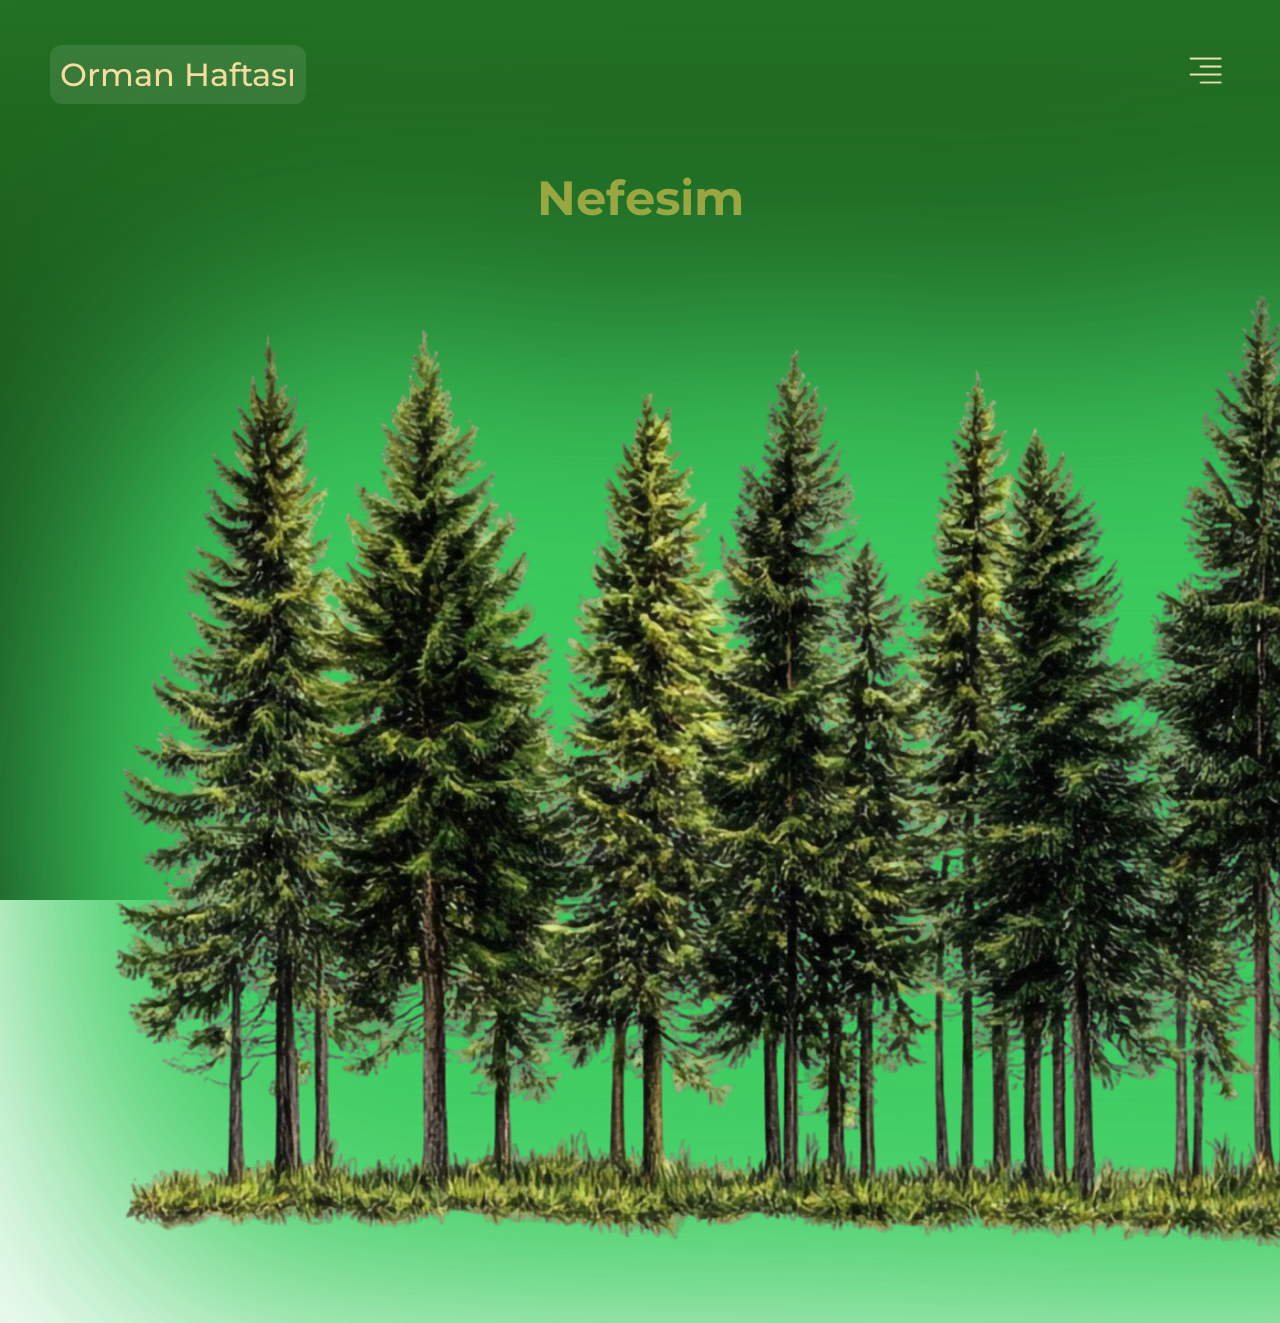
==== index.html @ 10dbe2d5 "compeleted the index.html." ====
<!DOCTYPE html>
<html lang="tr-TR">

<head>
    <meta charset="UTF-8" />
    <meta name="viewport" content="width=device-width, initial-scale=1.0" />
    <title>Orman Haftası</title>
    <link rel="stylesheet" href="style/style.css" />
</head>

<body>
    <div class="workspace">
        <header class="header">
            <a class="header-mainpage" id="anasayfa" href="index.html">Orman Haftası</a>

            <div class="header-content" id="header-content">
                <a class="header-link" id="orman-haftasi-tarihi" href="#">Orman Haftasının Tarihi</a>
                <a class="header-link" id="agac-yasami" href="#">Bir Ağacın Yaşamı</a>
                <a class="header-link" id="orman-ekonomisi" href="#">Ormanın ve Orman Felaketlerinin Ekonomiye Etkisi</a>
                <a class="header-link" id="orman-vakiflari" href="#">Geçmişten Günümüze Ormanlar İçin Yapılmış Çalışmalar</a>
            </div>

            <div class="menu-content" id="menu-content">
                <ul class="list" id="menu-list">
                    <li>
                        <a class="menu-link" id="orman-haftasi-tarihi" href="#">Orman Haftasının Tarihi</a>
                    </li>
                    <li>
                        <a class="menu-link" id="agac-yasami" href="#">Bir Ağacın Yaşamı</a>
                    </li>
                    <li>
                        <a class="menu-link" id="orman-ekonomisi" href="#">Ormanın ve Orman Felaketlerinin Ekonomiye Etkisi</a>
                    </li>
                    <li>
                        <a class="menu-link" id="orman-vakiflari" href="#">Geçmişten Günümüze Ormanlar İçin Yapılmış Çalışmalar</a>
                    </li>
                </ul>

            </div>

            <div class="menu-logo">
                <button class="button" id="menu-button">
                    <img class="image" id="menu-image" src="images/menu.png" alt="menu">
                </button>
            </div>
        </header>

        <main class="content" id="main-site-content">
            <header class="content-head">
                <h1 class="site-head" id="orman-haftasi">Orman Haftası</h1>
            </header>

            <main class="content-body">
                <img src="images/orman.png" alt="Orman fotoğrafı" class="image glow-filter" id="orman-fotografi">
            </main>
        </main>
    </div>

    <script src="app/mediaHandler.js"></script>
    <script src="app/changingHead.js"></script>
</body>

</html>
---- style/style.css ----
@import url('https://fonts.googleapis.com/css2?family=Montserrat:ital,wght@0,100..900;1,100..900&display=swap');

:root {
   --montserrat-font: "montserrat", sans-serif;
}

*,
*::before,
*::after {
   margin: 0;
   padding: 0;
   box-sizing: border-box;
}

html {
   scrollbar-width: thin;
   scrollbar-color: rgb(27, 80, 27) rgba(35, 113, 35);
}

body {
   display: flex;
   align-items: center;
   background: linear-gradient(to bottom, rgb(35, 113, 35), rgb(17, 45, 17));
   background-attachment: fixed;
}

div.workspace {
   width: 100%;
}

header.header,
main.content,
main.content-body {
   display: flex;
   flex-wrap: wrap;
   padding: 45px 50px;
   justify-content: space-around;
   align-items: center;
}

a.header-mainpage {
   font-family: var(--montserrat-font);
   font-size: 200%;
   font-weight: 500;
   text-decoration: none;
   color: rgb(250, 220, 163);
   border: 0px;
   background-color: rgba(255, 255, 255, 0.1);
   border-radius: 12px;
   padding: 10px;
}

div.header-content {
   display: flex;
   justify-content: space-around;
   align-items: center;
   gap: 21px;
}

a.header-mainpage:hover {
   background-color: rgba(255, 255, 255, 0.2);
   padding: 12px;
}

a.header-link,
a.menu-link {
   font-family: var(--montserrat-font);
   font-size: 95%;
   font-weight: 300;
   text-decoration: none;
   color: wheat;
   border: none;
   background-color: rgba(255, 255, 255, 0.1);
   padding: 8px;
   border-radius: 9px;
}

a.header-link:hover {
   background-color: rgba(255, 255, 255, 0.17);
}

div.menu-content {
   display: none;
   width: 90%;
   justify-content: center;
}

ul.list#menu-list {
   font-size: 200%;
   list-style: none;
   text-align: center;
}

li {
   padding: 60px;
   align-items: center;
   justify-content: center;
}

div.menu-logo {
   align-self: flex-start;
}

button#menu-button.button {
   background-color: transparent;
   border: none;
   display: none;
   cursor: pointer;
}

img.image#menu-image {
   height: 50px;
   width: 50px;
   filter: brightness(0) saturate(100%) invert(93%) sepia(17%) saturate(745%) hue-rotate(328deg) brightness(100%) contrast(93%);
}

main.content {
   padding: 20px 20px;
   flex-direction: column;
   justify-content: center;
   align-items: center;
}

h1.site-head {
   color: rgb(172, 161, 62);
   font-family: var(--montserrat-font);
   font-size: 300%;
   font-weight: 700;
}

header.content-head {
   height: 60px;
}

img.image#orman-fotografi {
   width: 160%;
}

img.glow-filter#orman-fotografi {
   filter: drop-shadow(0px 0px 120px rgba(60, 204, 96, 0.89)) drop-shadow(0px 0px 120px rgba(60, 204, 96, 0.89)) drop-shadow(0px 0px 120px rgba(60, 204, 96, 0.89));
}

@media screen and (max-width: 1640px) {
   header.header {
      justify-content: space-between;
   }

   button#menu-button.button {
      display: flex;
   }

   a.header-link {
      display: none;
   }
}
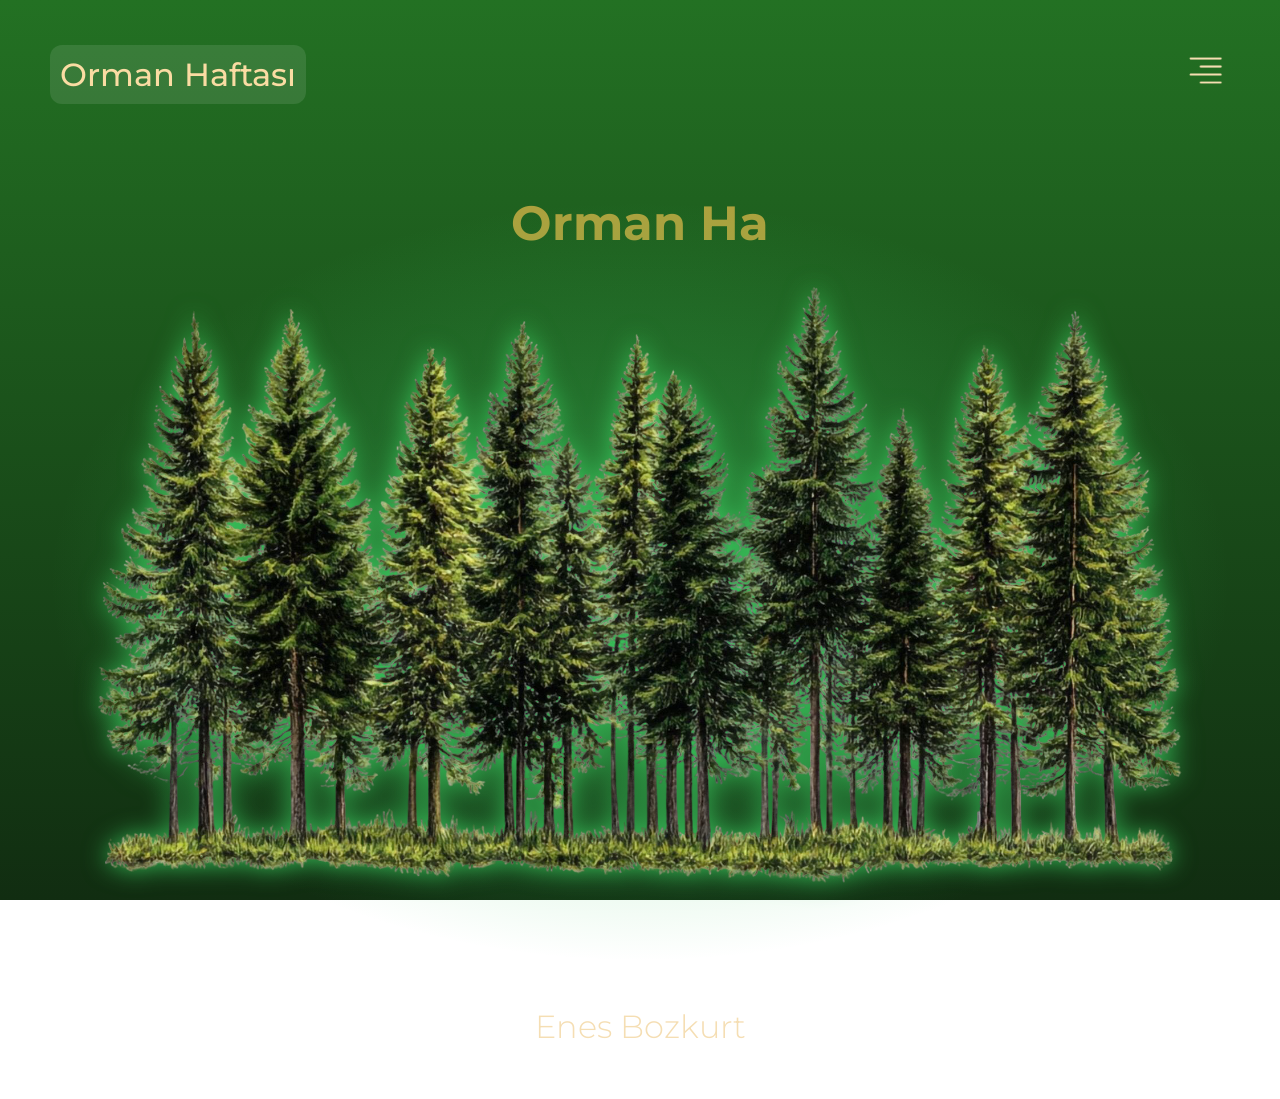
==== commit 9cb7bc99: "footer" ====
--- a/index.html
+++ b/index.html
@@ -50,10 +50,19 @@
                 <h1 class="site-head" id="orman-haftasi">Orman Haftası</h1>
             </header>
 
-            <main class="content-body">
+            <div class="content-body">
                 <img src="images/orman.png" alt="Orman fotoğrafı" class="image glow-filter" id="orman-fotografi">
-            </main>
+            </div>
         </main>
+
+        <footer class="footer" id="footer">
+
+            <a href="https://github.com/Heaven5234/Orman-Haftasi-Tanitimi" class="footer-link">
+                <p class="info">
+                    Enes Bozkurt
+                </p>
+            </a>
+        </footer>
     </div>
 
     <script src="app/mediaHandler.js"></script>
--- a/style/style.css
+++ b/style/style.css
@@ -30,7 +30,8 @@
 
 header.header,
 main.content,
-main.content-body {
+div.content-body,
+footer.footer {
    display: flex;
    flex-wrap: wrap;
    padding: 45px 50px;
@@ -63,7 +64,8 @@
 }
 
 a.header-link,
-a.menu-link {
+a.menu-link,
+a.footer-link {
    font-family: var(--montserrat-font);
    font-size: 95%;
    font-weight: 300;
@@ -115,10 +117,10 @@
 }
 
 main.content {
-   padding: 20px 20px;
    flex-direction: column;
    justify-content: center;
    align-items: center;
+   border: 0;
 }
 
 h1.site-head {
@@ -132,12 +134,37 @@
    height: 60px;
 }
 
-img.image#orman-fotografi {
-   width: 160%;
+div.content-body {
+   position: relative;
+   isolation: isolate;
+   display: flex;
+   justify-content: center;
+   width: 100%;
+   padding: 20px;
+}
+
+div.content-body::before {
+   content: "";
+   position: absolute;
+   inset: -8% 0;
+   z-index: -1;
+   pointer-events: none;
+   background: radial-gradient(ellipse closest-side,
+         rgba(60, 204, 96, 0.55) 0%,
+         rgba(60, 204, 96, 0.25) 50%,
+         rgba(60, 204, 96, 0) 100%);
 }
 
 img.glow-filter#orman-fotografi {
-   filter: drop-shadow(0px 0px 120px rgba(60, 204, 96, 0.89)) drop-shadow(0px 0px 120px rgba(60, 204, 96, 0.89)) drop-shadow(0px 0px 120px rgba(60, 204, 96, 0.89));
+   max-width: 100%;
+   min-width: 0;
+   height: auto;
+   filter: drop-shadow(0 0 12px rgba(60, 204, 96, 0.9));
+}
+
+footer.footer {
+   color: wheat;
+   font-size: 210%;
 }
 
 @media screen and (max-width: 1640px) {
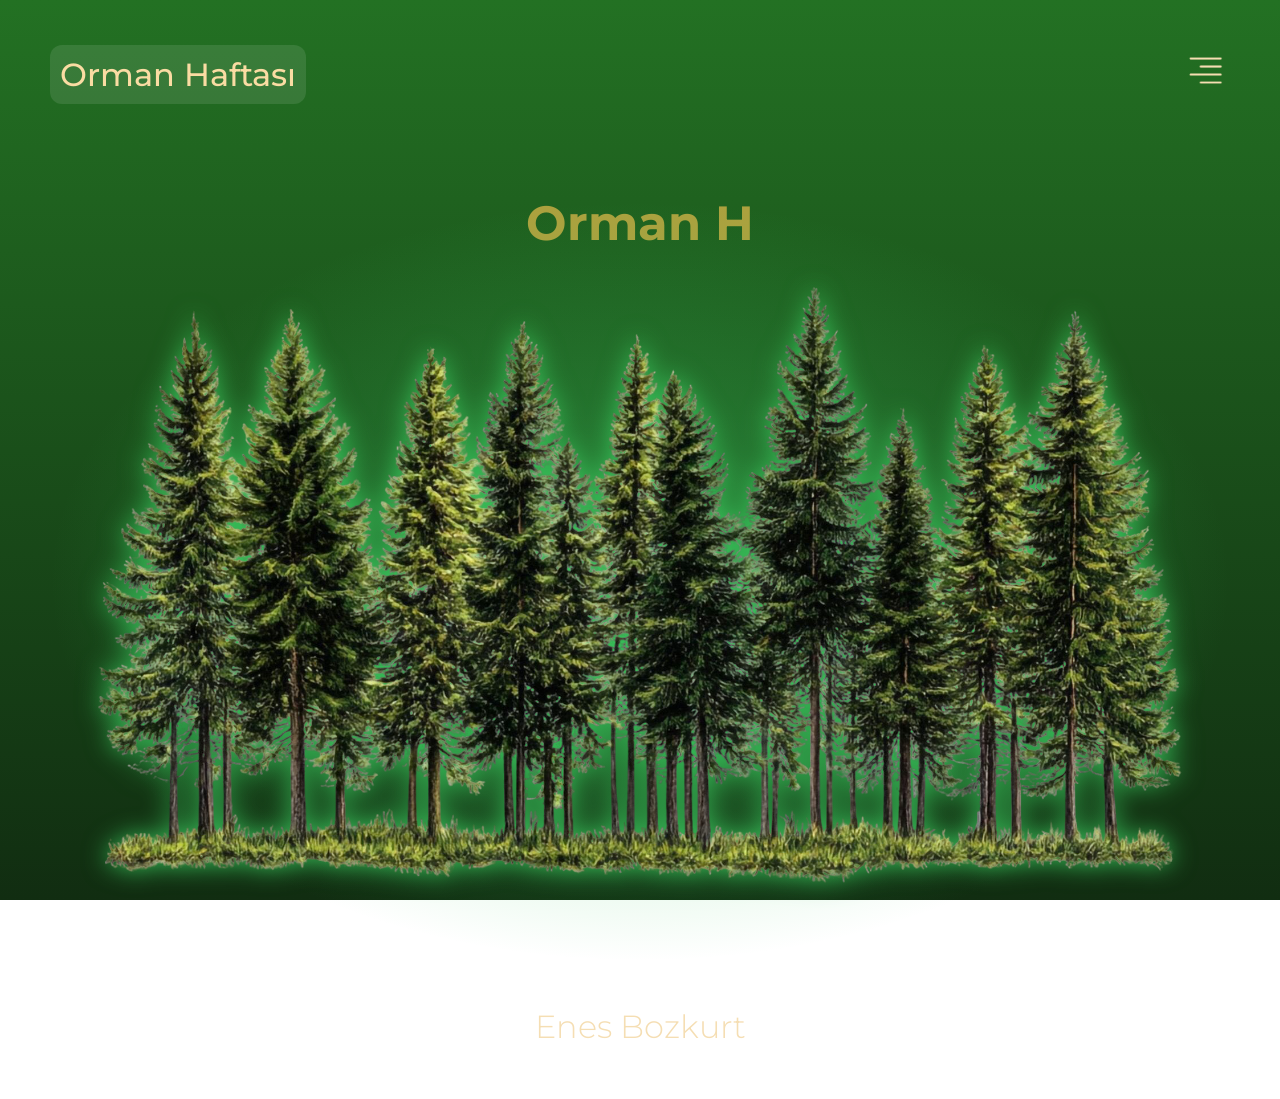
==== commit d00ce21a: "created other pages" ====
--- a/index.html
+++ b/index.html
@@ -6,6 +6,7 @@
     <meta name="viewport" content="width=device-width, initial-scale=1.0" />
     <title>Orman Haftası</title>
     <link rel="stylesheet" href="style/style.css" />
+    <link rel="icon" type="image/png" href="images/agac.png">
 </head>
 
 <body>
@@ -14,25 +15,25 @@
             <a class="header-mainpage" id="anasayfa" href="index.html">Orman Haftası</a>
 
             <div class="header-content" id="header-content">
-                <a class="header-link" id="orman-haftasi-tarihi" href="#">Orman Haftasının Tarihi</a>
-                <a class="header-link" id="agac-yasami" href="#">Bir Ağacın Yaşamı</a>
-                <a class="header-link" id="orman-ekonomisi" href="#">Ormanın ve Orman Felaketlerinin Ekonomiye Etkisi</a>
-                <a class="header-link" id="orman-vakiflari" href="#">Geçmişten Günümüze Ormanlar İçin Yapılmış Çalışmalar</a>
+                <a class="header-link" id="orman-haftasi-tarihi" href="view/orman-haftasi-tarihi.html">Orman Haftasının Tarihi</a>
+                <a class="header-link" id="agac-yasami" href="view/agac-yasami.html">Bir Ağacın Yaşamı</a>
+                <a class="header-link" id="orman-ekonomisi" href="view/orman-ekonomisi.html">Ormanın ve Orman Felaketlerinin Ekonomiye Etkisi</a>
+                <a class="header-link" id="orman-calismalari" href="view/orman-calismalari.html">Geçmişten Günümüze Ormanlar İçin Yapılmış Çalışmalar</a>
             </div>
 
             <div class="menu-content" id="menu-content">
                 <ul class="list" id="menu-list">
                     <li>
-                        <a class="menu-link" id="orman-haftasi-tarihi" href="#">Orman Haftasının Tarihi</a>
+                        <a class="menu-link" id="orman-haftasi-tarihi" href="view/orman-haftasi-tarihi.html">Orman Haftasının Tarihi</a>
                     </li>
                     <li>
-                        <a class="menu-link" id="agac-yasami" href="#">Bir Ağacın Yaşamı</a>
+                        <a class="menu-link" id="agac-yasami" href="view/agac-yasami.html">Bir Ağacın Yaşamı</a>
                     </li>
                     <li>
-                        <a class="menu-link" id="orman-ekonomisi" href="#">Ormanın ve Orman Felaketlerinin Ekonomiye Etkisi</a>
+                        <a class="menu-link" id="orman-ekonomisi" href="view/orman-ekonomisi.html">Ormanın ve Orman Felaketlerinin Ekonomiye Etkisi</a>
                     </li>
                     <li>
-                        <a class="menu-link" id="orman-vakiflari" href="#">Geçmişten Günümüze Ormanlar İçin Yapılmış Çalışmalar</a>
+                        <a class="menu-link" id="orman-vakiflari" href="view/orman-calismalari.html">Geçmişten Günümüze Ormanlar İçin Yapılmış Çalışmalar</a>
                     </li>
                 </ul>
 
@@ -57,7 +58,7 @@
 
         <footer class="footer" id="footer">
 
-            <a href="https://github.com/Heaven5234/Orman-Haftasi-Tanitimi" class="footer-link">
+            <a href="https://github.com/Heaven5234/Orman-Haftasi-Tanitimi" class="footer-link" id="github-link">
                 <p class="info">
                     Enes Bozkurt
                 </p>
--- a/style/style.css
+++ b/style/style.css
@@ -167,6 +167,18 @@
    font-size: 210%;
 }
 
+a.footer-link#github-link {
+   background-color: transparent;
+}
+
+a.footer-link#github-link:hover {
+   background-color: rgba(255, 255, 255, 0.17);
+}
+
+p.info {
+   background-color: transparent;
+}
+
 @media screen and (max-width: 1640px) {
    header.header {
       justify-content: space-between;
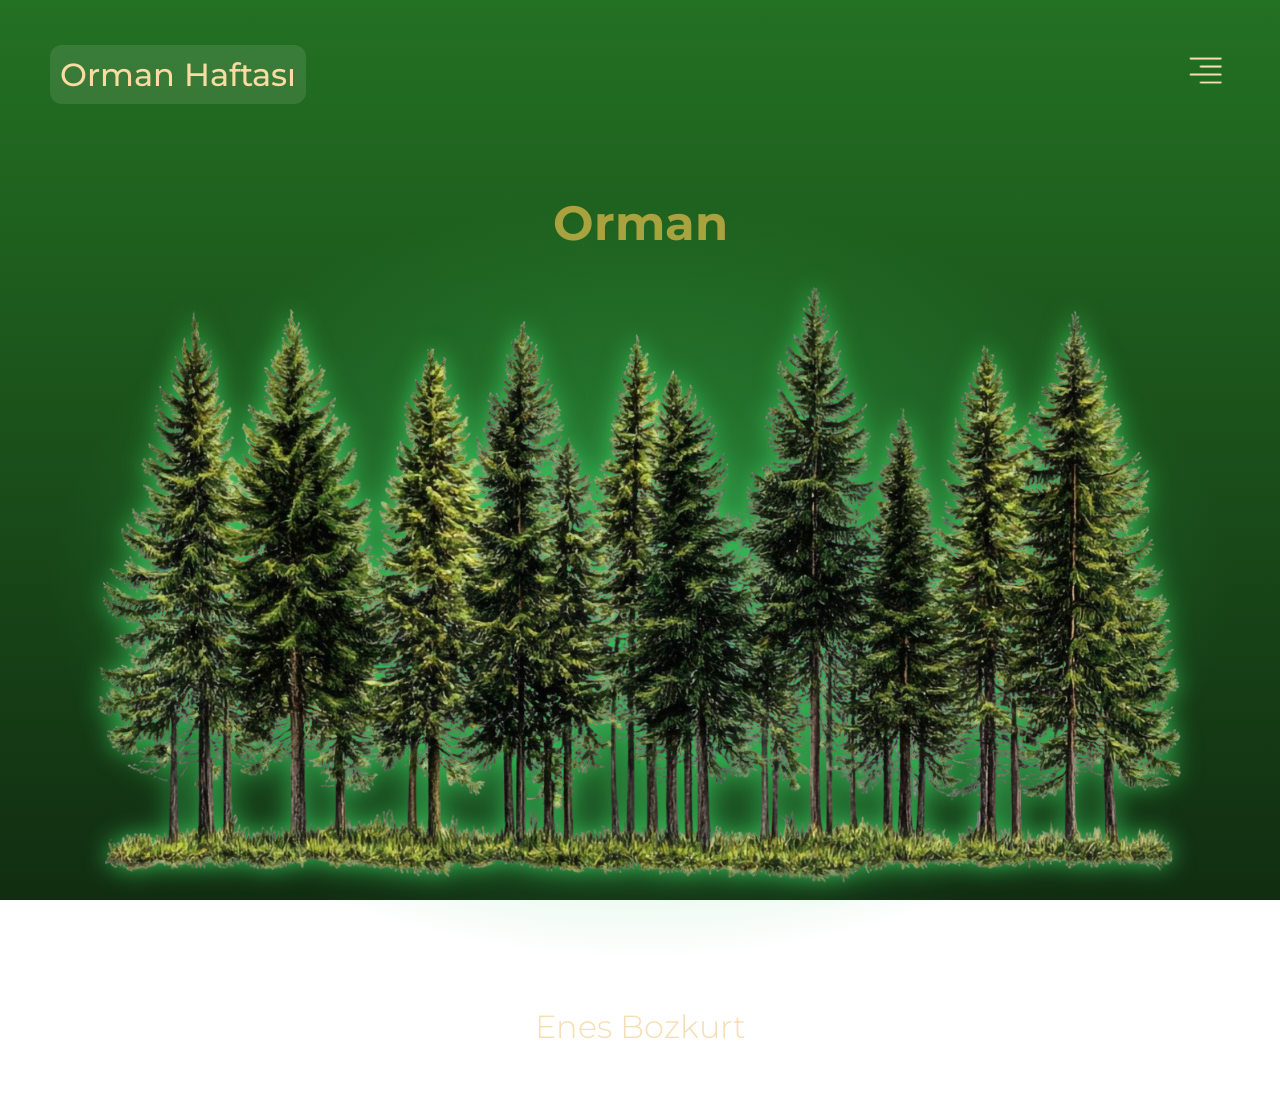
==== commit 710f53d6: "changed many things :D" ====
--- a/index.html
+++ b/index.html
@@ -15,28 +15,27 @@
             <a class="header-mainpage" id="anasayfa" href="index.html">Orman Haftası</a>
 
             <div class="header-content" id="header-content">
-                <a class="header-link" id="orman-haftasi-tarihi" href="view/orman-haftasi-tarihi.html">Orman Haftasının Tarihi</a>
-                <a class="header-link" id="agac-yasami" href="view/agac-yasami.html">Bir Ağacın Yaşamı</a>
-                <a class="header-link" id="orman-ekonomisi" href="view/orman-ekonomisi.html">Ormanın ve Orman Felaketlerinin Ekonomiye Etkisi</a>
-                <a class="header-link" id="orman-calismalari" href="view/orman-calismalari.html">Geçmişten Günümüze Ormanlar İçin Yapılmış Çalışmalar</a>
+                <a class="header-link" id="orman-haftasi-tarihi" href="orman-haftasi-tarihi.html">Orman Haftasının Tarihi</a>
+                <a class="header-link" id="agac-yasami" href="agac-yasami.html">Bir Ağacın Yaşamı</a>
+                <a class="header-link" id="orman-ekonomisi" href="orman-ekonomisi.html">Ormanın ve Orman Felaketlerinin Ekonomiye Etkisi</a>
+                <a class="header-link" id="orman-calismalari" href="orman-calismalari.html">Geçmişten Günümüze Ormanlar İçin Yapılmış Çalışmalar</a>
             </div>
 
             <div class="menu-content" id="menu-content">
                 <ul class="list" id="menu-list">
                     <li>
-                        <a class="menu-link" id="orman-haftasi-tarihi" href="view/orman-haftasi-tarihi.html">Orman Haftasının Tarihi</a>
+                        <a class="menu-link" id="orman-haftasi-tarihi" href="orman-haftasi-tarihi.html">Orman Haftasının Tarihi</a>
                     </li>
                     <li>
-                        <a class="menu-link" id="agac-yasami" href="view/agac-yasami.html">Bir Ağacın Yaşamı</a>
+                        <a class="menu-link" id="agac-yasami" href="agac-yasami.html">Bir Ağacın Yaşamı</a>
                     </li>
                     <li>
-                        <a class="menu-link" id="orman-ekonomisi" href="view/orman-ekonomisi.html">Ormanın ve Orman Felaketlerinin Ekonomiye Etkisi</a>
+                        <a class="menu-link" id="orman-ekonomisi" href="orman-ekonomisi.html">Ormanın ve Orman Felaketlerinin Ekonomiye Etkisi</a>
                     </li>
                     <li>
-                        <a class="menu-link" id="orman-vakiflari" href="view/orman-calismalari.html">Geçmişten Günümüze Ormanlar İçin Yapılmış Çalışmalar</a>
+                        <a class="menu-link" id="orman-vakiflari" href="orman-calismalari.html">Geçmişten Günümüze Ormanlar İçin Yapılmış Çalışmalar</a>
                     </li>
                 </ul>
-
             </div>
 
             <div class="menu-logo">
@@ -48,7 +47,7 @@
 
         <main class="content" id="main-site-content">
             <header class="content-head">
-                <h1 class="site-head" id="orman-haftasi">Orman Haftası</h1>
+                <h1 class="site-head" id="baslik">Orman Haftası</h1>
             </header>
 
             <div class="content-body">
@@ -67,7 +66,16 @@
     </div>
 
     <script src="app/mediaHandler.js"></script>
-    <script src="app/changingHead.js"></script>
+    <script type="module">
+        import ChangingHead from "./app/changingHead.js";
+
+        ChangingHead.main(
+            document.getElementById("baslik"),
+            ["Orman Haftası (21-26 Mart)", "Ormanlar Evimiz", "Nefesimizin Kaynağı"],
+            300,
+            80
+        )
+    </script>
 </body>
 
 </html>
--- a/style/style.css
+++ b/style/style.css
@@ -87,16 +87,24 @@
    justify-content: center;
 }
 
-ul.list#menu-list {
-   font-size: 200%;
+ul.list {
    list-style: none;
    text-align: center;
 }
 
+ul.list#menu-list {
+   font: 200%;
+}
+
 li {
-   padding: 60px;
-   align-items: center;
-   justify-content: center;
+   display: flex;
+   padding: 72px;
+   align-items: center;
+   justify-content: center;
+}
+
+a.menu-link {
+   font-size: 200%;
 }
 
 div.menu-logo {
@@ -179,6 +187,51 @@
    background-color: transparent;
 }
 
+ul.list#context {
+   width: 100%;
+}
+
+p.context-text {
+   color: rgb(235, 211, 181);
+   font-size: 200%;
+   width: 40%;
+}
+
+p.context-text#ormancilik-tarihi {
+   text-align: left;
+}
+
+p.context-text#ormanin-onemi {
+   text-align: right;
+}
+
+p.context-text#gecmis {
+   width: 100%;
+   text-align: center;
+}
+
+img.image#orman-haftasi-resim {
+   width: 30%;
+   height: auto;
+   border-radius: 20px;
+}
+
+li.context-li {
+   justify-content: space-around;
+}
+
+img.image#buyuk-orman {
+   width: 40%;
+   height: auto;
+   border-radius: 30px;
+}
+
+img.image#ekim {
+   width: 30%;
+   height: auto;
+   border-radius: 16px;
+}
+
 @media screen and (max-width: 1640px) {
    header.header {
       justify-content: space-between;
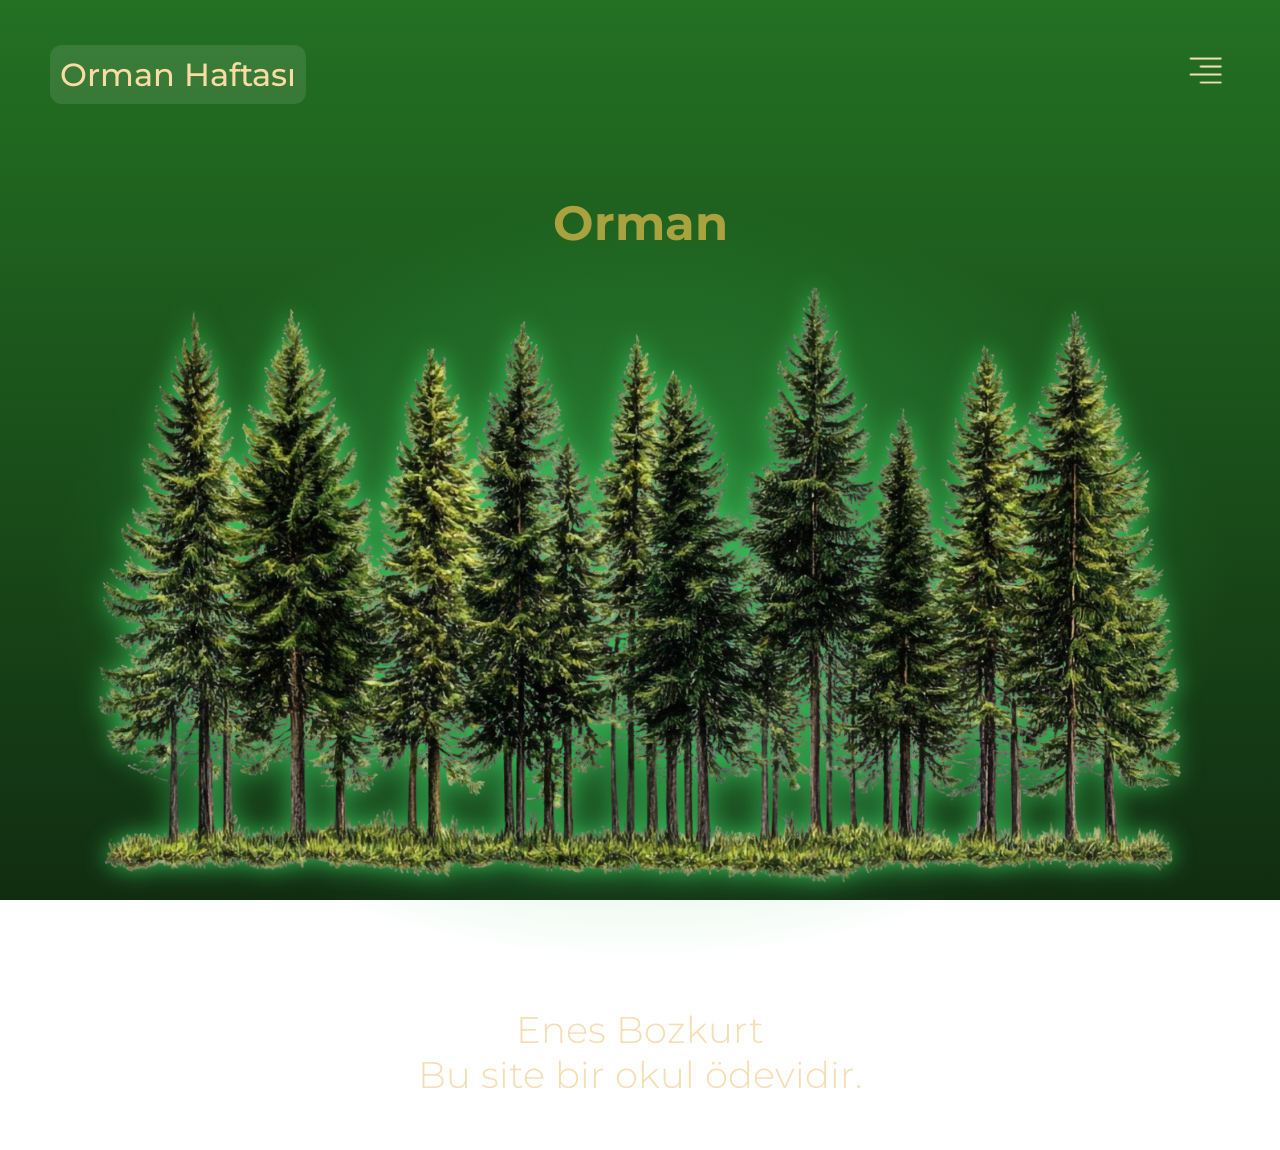
==== commit d462e833: "last 1 site. and its done" ====
--- a/index.html
+++ b/index.html
@@ -17,7 +17,6 @@
             <div class="header-content" id="header-content">
                 <a class="header-link" id="orman-haftasi-tarihi" href="orman-haftasi-tarihi.html">Orman Haftasının Tarihi</a>
                 <a class="header-link" id="agac-yasami" href="agac-yasami.html">Bir Ağacın Yaşamı</a>
-                <a class="header-link" id="orman-ekonomisi" href="orman-ekonomisi.html">Ormanın ve Orman Felaketlerinin Ekonomiye Etkisi</a>
                 <a class="header-link" id="orman-calismalari" href="orman-calismalari.html">Geçmişten Günümüze Ormanlar İçin Yapılmış Çalışmalar</a>
             </div>
 
@@ -28,9 +27,6 @@
                     </li>
                     <li>
                         <a class="menu-link" id="agac-yasami" href="agac-yasami.html">Bir Ağacın Yaşamı</a>
-                    </li>
-                    <li>
-                        <a class="menu-link" id="orman-ekonomisi" href="orman-ekonomisi.html">Ormanın ve Orman Felaketlerinin Ekonomiye Etkisi</a>
                     </li>
                     <li>
                         <a class="menu-link" id="orman-vakiflari" href="orman-calismalari.html">Geçmişten Günümüze Ormanlar İçin Yapılmış Çalışmalar</a>
@@ -56,10 +52,11 @@
         </main>
 
         <footer class="footer" id="footer">
-
             <a href="https://github.com/Heaven5234/Orman-Haftasi-Tanitimi" class="footer-link" id="github-link">
                 <p class="info">
                     Enes Bozkurt
+                    <br>
+                    Bu site bir okul ödevidir.
                 </p>
             </a>
         </footer>
@@ -69,11 +66,12 @@
     <script type="module">
         import ChangingHead from "./app/changingHead.js";
 
-        ChangingHead.main(
+        ChangingHead.InitializeSequence(
             document.getElementById("baslik"),
             ["Orman Haftası (21-26 Mart)", "Ormanlar Evimiz", "Nefesimizin Kaynağı"],
             300,
-            80
+            80,
+            1000
         )
     </script>
 </body>
--- a/style/style.css
+++ b/style/style.css
@@ -55,7 +55,7 @@
    display: flex;
    justify-content: space-around;
    align-items: center;
-   gap: 21px;
+   gap: 140px;
 }
 
 a.header-mainpage:hover {
@@ -67,7 +67,7 @@
 a.menu-link,
 a.footer-link {
    font-family: var(--montserrat-font);
-   font-size: 95%;
+   font-size: 110%;
    font-weight: 300;
    text-decoration: none;
    color: wheat;
@@ -98,7 +98,7 @@
 
 li {
    display: flex;
-   padding: 72px;
+   padding: 120px;
    align-items: center;
    justify-content: center;
 }
@@ -185,9 +185,11 @@
 
 p.info {
    background-color: transparent;
-}
-
-ul.list#context {
+   text-align: center;
+}
+
+ul.list#context,
+ol.list#context {
    width: 100%;
 }
 
@@ -195,6 +197,7 @@
    color: rgb(235, 211, 181);
    font-size: 200%;
    width: 40%;
+   font-family: var(--montserrat-font);
 }
 
 p.context-text#ormancilik-tarihi {
@@ -218,6 +221,7 @@
 
 li.context-li {
    justify-content: space-around;
+   width: 100%;
 }
 
 img.image#buyuk-orman {
@@ -230,6 +234,58 @@
    width: 30%;
    height: auto;
    border-radius: 16px;
+}
+
+ol.list#context img.image {
+   border-radius: 10px;
+}
+
+img.image#tohum {
+   width: 20%;
+   height: auto;
+}
+
+li.ol-context-li-left,
+li.ol-context-li-right,
+li.ol-context-li-mid {
+   gap: 50px;
+   align-items: stretch;
+}
+
+li.ol-context-li-left {
+   justify-content: left;
+}
+
+li.ol-context-li-right {
+   justify-content: right;
+}
+
+li.ol-context-li-mid {
+   justify-content: space-around;
+   gap: 40px;
+   height: auto;
+}
+
+li.ol-context-li-mid img.image {
+   width: 200%;
+   height: 30%;
+}
+
+figcaption.explain {
+   color: wheat;
+   font-size: 240%;
+   font-family: var(--montserrat-font);
+   font-weight: 200;
+}
+
+li.ol-context-li-right figcaption.explain {
+   width: 50%;
+   text-align: right;
+}
+
+li.ol-context-li-left figcaption.explain {
+   width: 50%;
+   text-align: left;
 }
 
 @media screen and (max-width: 1640px) {
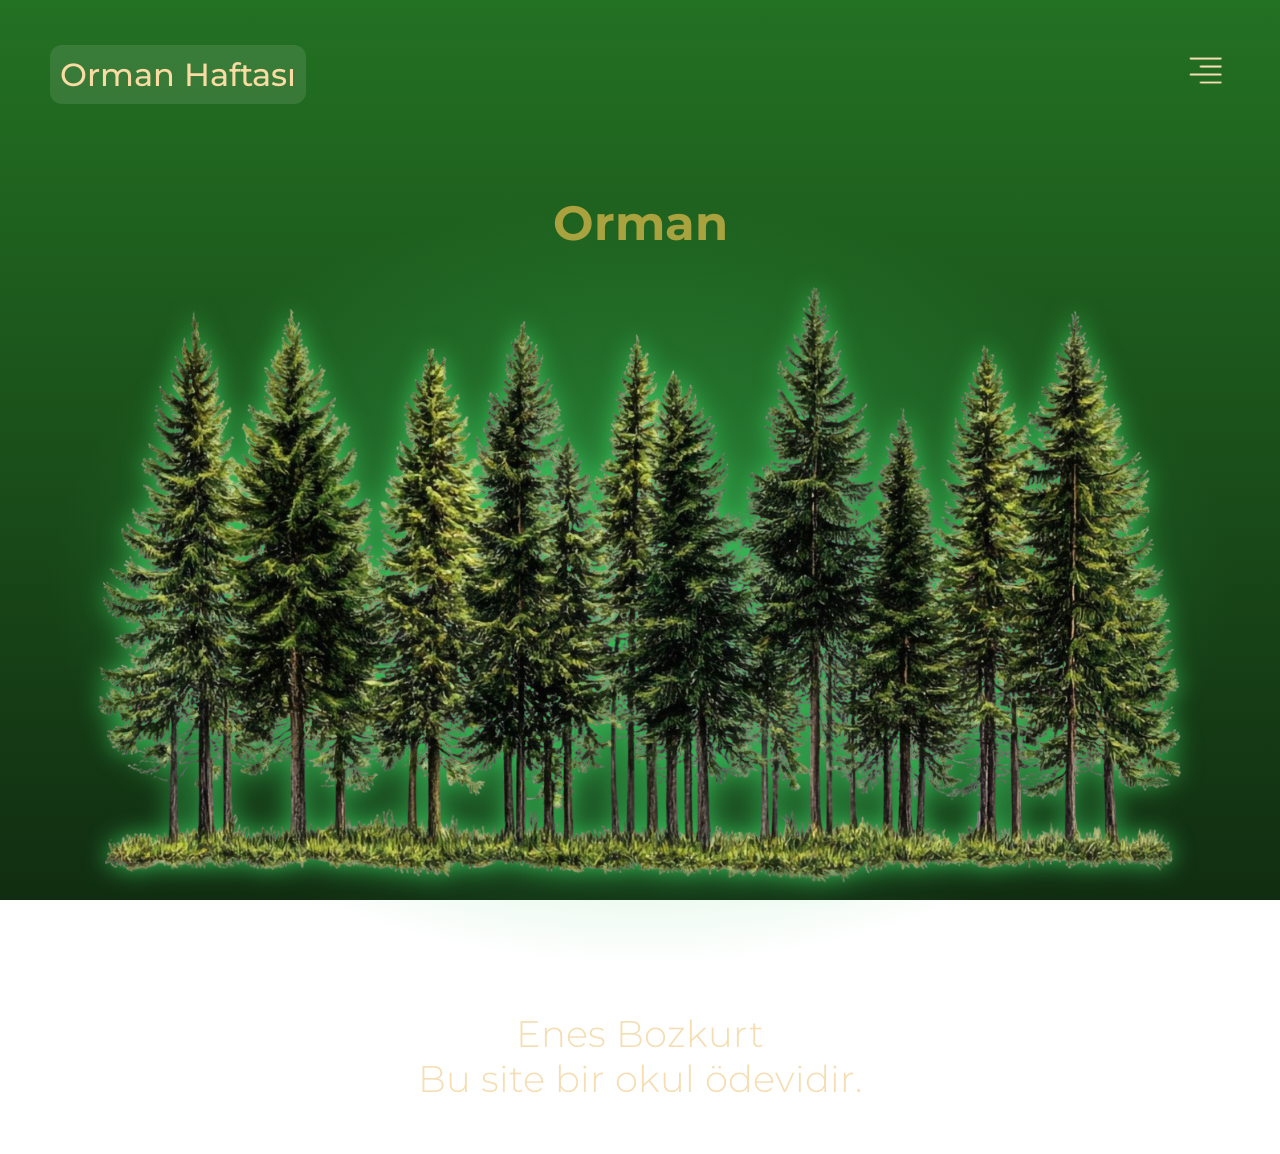
==== commit 77ba500e: "finally it's done" ====
--- a/index.html
+++ b/index.html
@@ -47,7 +47,10 @@
             </header>
 
             <div class="content-body">
-                <img src="images/orman.png" alt="Orman fotoğrafı" class="image glow-filter" id="orman-fotografi">
+                <a href="https://tr.wikipedia.org/wiki/Orman">
+                    <img src="images/orman.png" alt="Orman fotoğrafı" class="image glow-filter" id="orman-fotografi">
+                </a>
+
             </div>
         </main>
 
@@ -72,7 +75,7 @@
             300,
             80,
             1000
-        )
+        );
     </script>
 </body>
 
--- a/style/style.css
+++ b/style/style.css
@@ -65,7 +65,8 @@
 
 a.header-link,
 a.menu-link,
-a.footer-link {
+a.footer-link,
+a.context-link {
    font-family: var(--montserrat-font);
    font-size: 110%;
    font-weight: 300;
@@ -288,6 +289,50 @@
    text-align: left;
 }
 
+ol.list#context-calismalar {
+   list-style: none;
+   display: flex;
+   flex-direction: column;
+}
+
+ol.list#context-calismalar li.ol-context-li-left,
+li.ol-context-li-image {
+   color: antiquewhite;
+   font-family: var(--montserrat-font);
+   grid-template-columns: 320px 1fr;
+}
+
+ol.list#context-calismalar li.ol-context-li-left {
+   display: grid;
+   align-items: first baseline;
+   padding: 170px 70px 0px 70px;
+}
+
+li.ol-context-li-image {
+   padding: 0px 0px 40px 0px;
+}
+
+ol.list#context-calismalar li.ol-context-li-left h3 {
+   grid-column: 1;
+   margin: 0 0 0.5rem;
+   font-size: 130%;
+   line-height: 1.3;
+}
+
+ol.list#context-calismalar li.ol-context-li-left p {
+   grid-column: 2;
+   grid-row: 1 / span 2;
+   line-height: 1.6;
+}
+
+a.context-link {
+   background-color: transparent;
+}
+
+a.context-link:hover {
+   background-color: rgba(255, 255, 255, 0.17);
+}
+
 @media screen and (max-width: 1640px) {
    header.header {
       justify-content: space-between;
